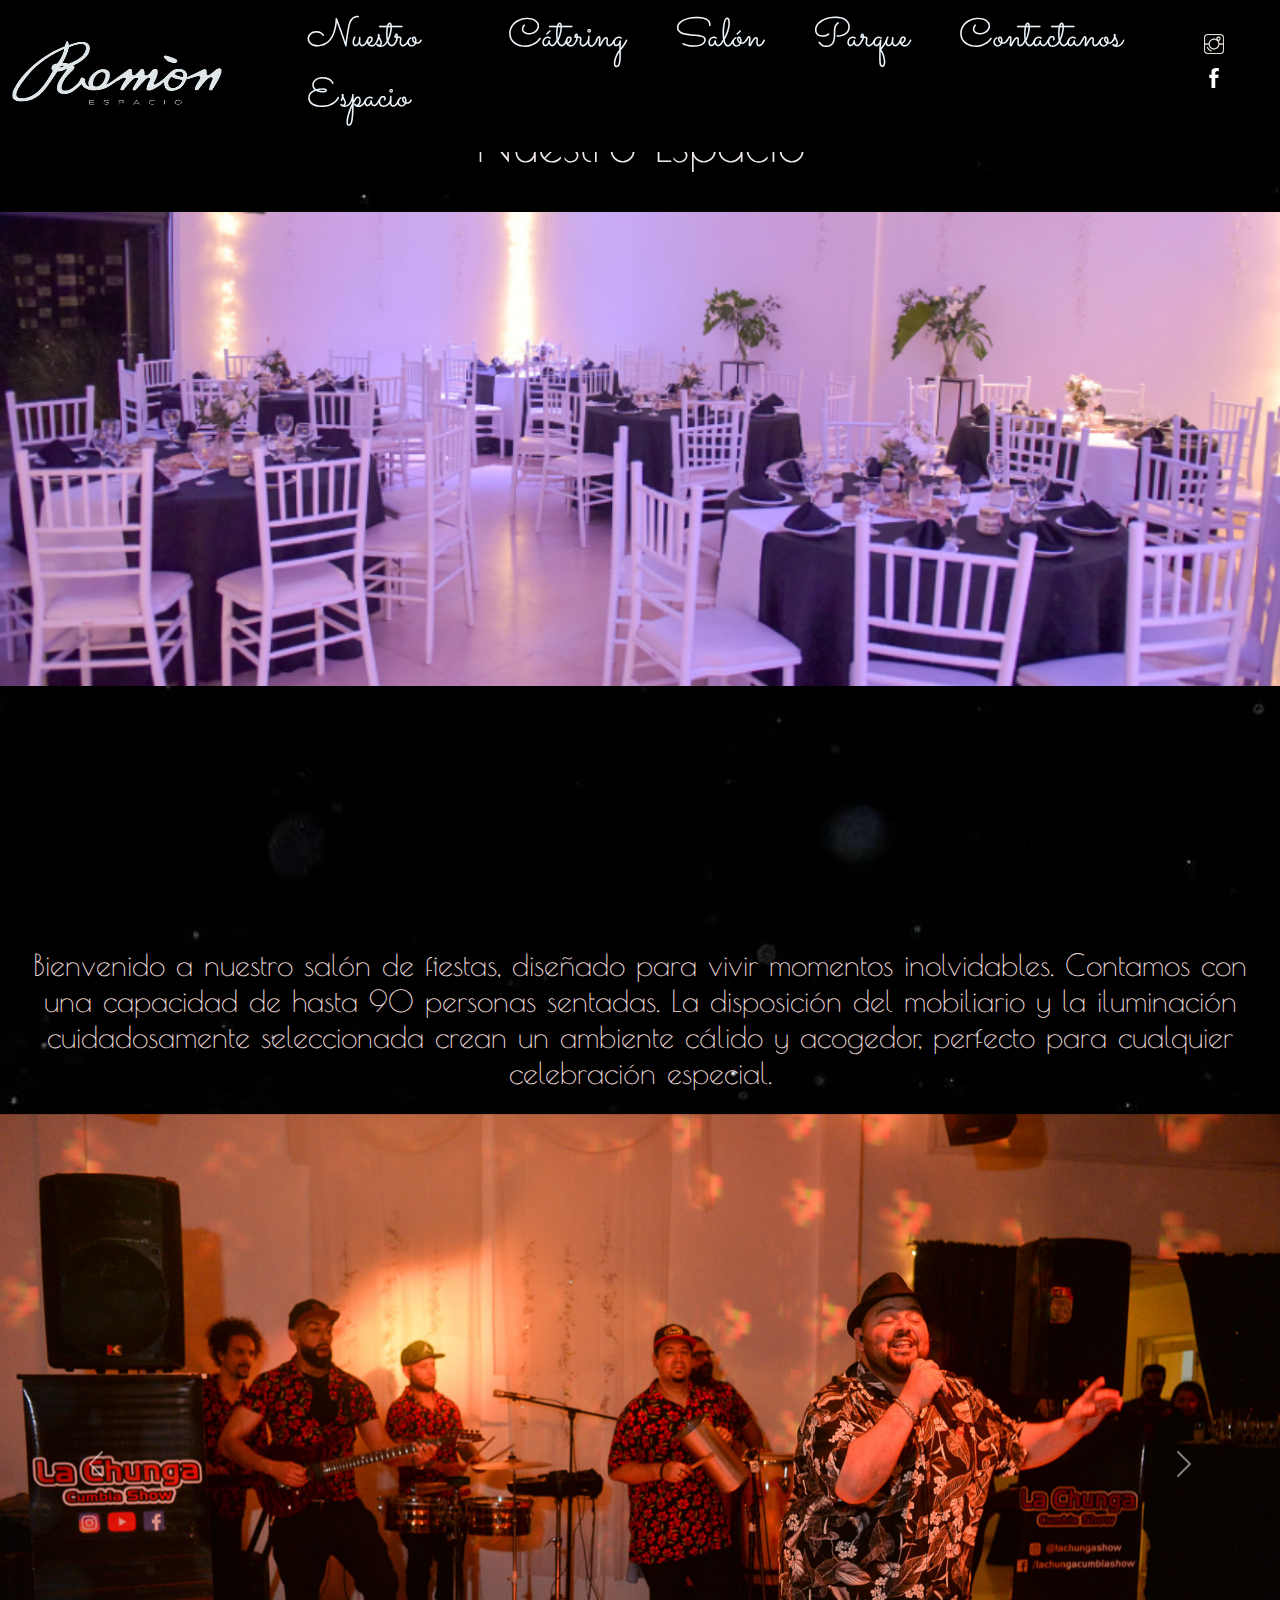
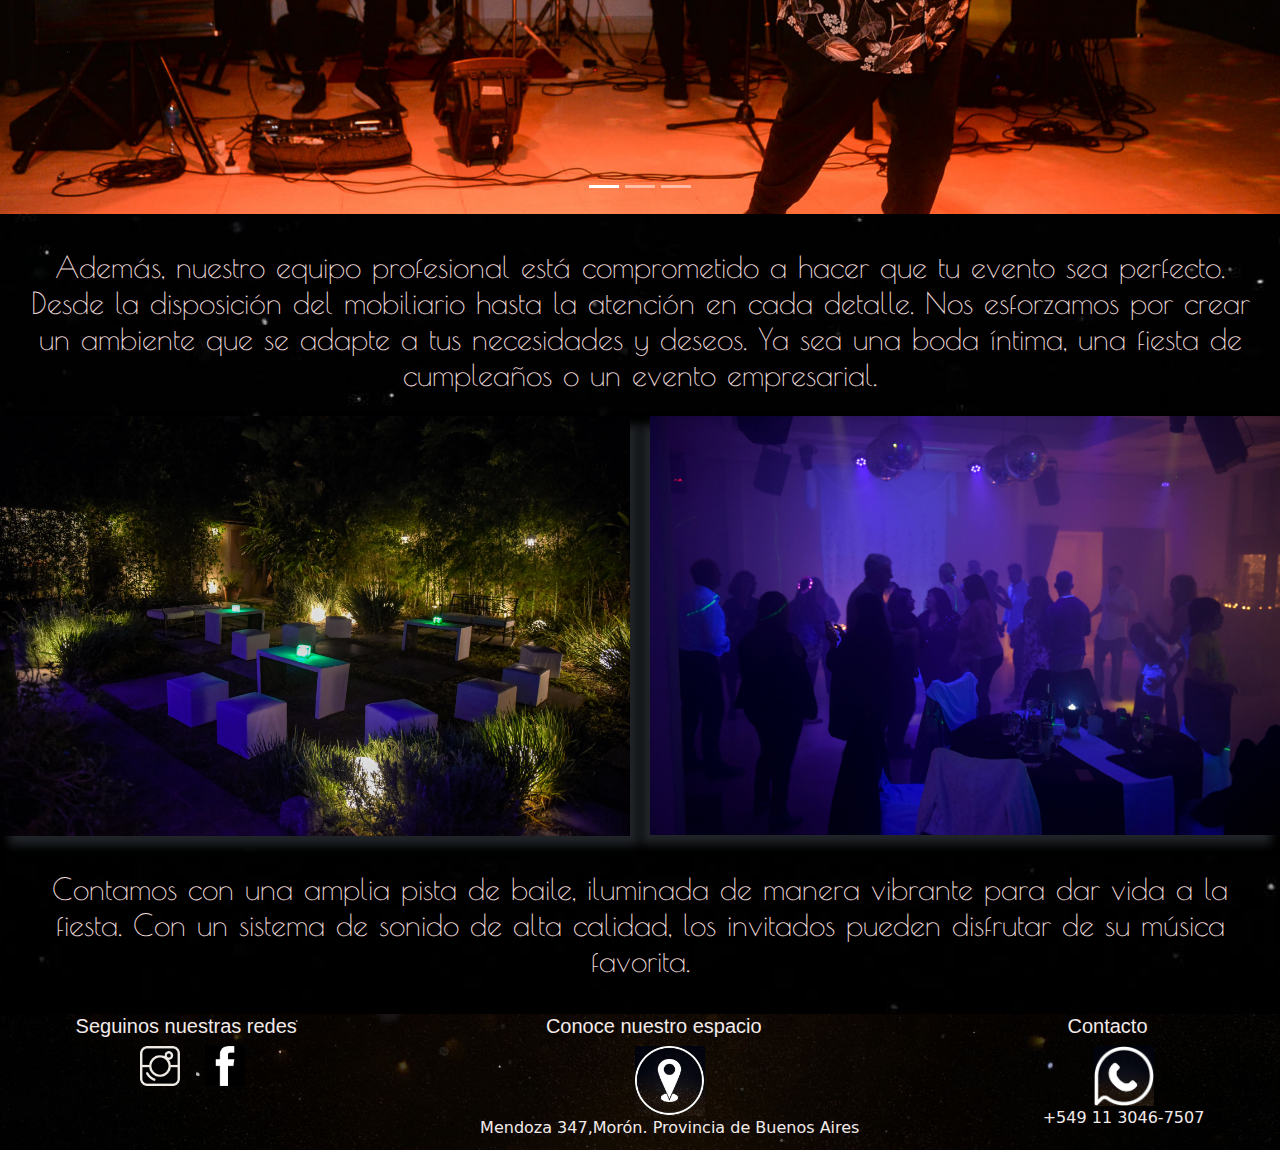
==== index.html @ b00c426a "espacio ramon" ====
<!DOCTYPE html>
<html lang="en">
<head>
    <meta charset="UTF-8">
    <meta name="viewport" content="width=device-width, initial-scale=1.0">
   <link rel="shortcut icon" href="img/favi.jpg" type="image/x-icon">
   <!-- Link a boostrap -->
   <link href="https://cdn.jsdelivr.net/npm/bootstrap@5.3.3/dist/css/bootstrap.min.css" rel="stylesheet" integrity="sha384-QWTKZyjpPEjISv5WaRU9OFeRpok6YctnYmDr5pNlyT2bRjXh0JMhjY6hW+ALEwIH" crossorigin="anonymous">
   <!-- Link css -->
    <link rel="stylesheet" href="css/style.css">
   
    <title>Nosotros</title>
</head>

<body class="fondo-index">

    <!-- Scrip boostrap -->
    <script src="https://cdn.jsdelivr.net/npm/bootstrap@5.3.3/dist/js/bootstrap.bundle.min.js" integrity="sha384-YvpcrYf0tY3lHB60NNkmXc5s9fDVZLESaAA55NDzOxhy9GkcIdslK1eN7N6jIeHz" crossorigin="anonymous"></script>
   

    <!--Logo-->

    <header>
        <img class="logoramon" src="img/logo.ramon.jpg" alt="Logo ramon" title="logo del salon esapcio ramon ">
    
    <!--Barra de navegacion-->
    <nav class="navbar">
        <div class="hambur" >   
        <span></span>
        <span></span>
        <span></span>
        </div>

        <ul class="nav-list" >

            <li><a href="">Nuestro Espacio</a></li>
            <li><a href="pages/catering.html">Cátering</a></li>
            <li><a href="pages/salon.html">Salón</a></li>
            <li><a href="pages/parque.html">Parque</a></li>
            <li><a href="pages/contactanos.html">Contactanos</a></li>

        </ul>
    </nav>
     <!--Redes Sociales-->
    <div>
        <nav class="navbar2">
            <ul class="nav-list2">
                <li><a class="instagram" href="https://www.instagram.com/espacio.ramon/" target="_blank">Instagram</a></li>
                <li><a class="facebook" href="https://m.facebook.com/people/Espacio-Ram%C3%B3n/100063478093708/" target="_blank">Facebook</a></li>
            </ul>
        </nav>
    </div>
    </header>


    

     <h1>Nuestro Espacio</h1>

    

     <div id="carouselExampleSlidesOnly" class="carousel slide" data-bs-ride="carousel">
        <div class="carousel-inner">
          <div class="carousel-item active">
            <img src="img/carrouselnosotros/car-one.png" class="d-block w-100" alt="foto nosotros 1">
          </div>
          <div class="carousel-item">
            <img src="img/carrouselnosotros/car-two.png" class="d-block w-100" alt="foto nosotros 2">
          </div>
          <div class="carousel-item">
            <img src="img/carrouselnosotros/car-three.png" class="d-block w-100" alt="foto nosotros 3">
          </div>
        </div>
      </div>
  

     <h2 class="h22">Bienvenido a nuestro  salón de fiestas, diseñado para vivir momentos inolvidables. Contamos con una capacidad de hasta 90 personas sentadas. La disposición del mobiliario y la iluminación cuidadosamente seleccionada crean un ambiente cálido y acogedor, perfecto para cualquier celebración especial.</h2>

      <!-- Carrousel 2 -->

      <div id="carouselExampleIndicators" class="carousel slide">
        <div class="carousel-indicators">
          <button type="button" data-bs-target="#carouselExampleIndicators" data-bs-slide-to="0" class="active" aria-current="true" aria-label="Slide 1"></button>
          <button type="button" data-bs-target="#carouselExampleIndicators" data-bs-slide-to="1" aria-label="Slide 2"></button>
          <button type="button" data-bs-target="#carouselExampleIndicators" data-bs-slide-to="2" aria-label="Slide 3"></button>
        </div>
        <div class="carousel-inner">
          <div class="carousel-item active">
            <img src="img/carousel2/car-four.jpg" class="d-block w-100" alt="carousel 1">
          </div>
          <div class="carousel-item">
            <img src="img/carousel2/car-five.jpg" class="d-block w-100" alt="carousel 2">
          </div>
          <div class="carousel-item">
            <img src="img/carousel2/car-six.jpg" class="d-block w-100" alt="carousel 3">
          </div>
        </div>
        <button class="carousel-control-prev" type="button" data-bs-target="#carouselExampleIndicators" data-bs-slide="prev">
          <span class="carousel-control-prev-icon" aria-hidden="true"></span>
          <span class="visually-hidden">Previous</span>
        </button>
        <button class="carousel-control-next" type="button" data-bs-target="#carouselExampleIndicators" data-bs-slide="next">
          <span class="carousel-control-next-icon" aria-hidden="true"></span>
          <span class="visually-hidden">Next</span>
        </button>
      </div>

        <h2>Además, nuestro equipo profesional está comprometido a hacer que tu evento sea perfecto. Desde la disposición del mobiliario hasta la atención en cada  detalle. Nos esforzamos por crear un ambiente que se adapte a tus necesidades y deseos. Ya sea una boda íntima, una fiesta de cumpleaños o un evento empresarial.</h2>

     <div class="imgsalon23">

        <img  class="imgsalon1" src="img/salon2.jpg" alt="Imagen del salón" title="living y esapcio completo">  
     
        <img class="imgsalon2" src="img/salon3.jpg" alt="Imagen del salón" title="Gente bailando"> 
      
      </div>


     <h2>Contamos con una amplia pista de baile, iluminada de manera vibrante para dar vida a la fiesta. Con un sistema de sonido de alta calidad, los invitados pueden disfrutar de su música favorita.</h2>


     <!--footer-->

     <footer>
        <section>
            <h4>Seguinos nuestras redes</h4>
            <nav>
                <ul>
                    <li><a class="instagram" href="https://www.instagram.com/espacio.ramon/" target="_blank">Instagram</a></li>
                    <li><a class="facebook" href="https://m.facebook.com/people/Espacio-Ram%C3%B3n/100063478093708/" target="_blank">Facebook</a></li>
                </ul>
            </nav>
        </section>

        <section>
            <h4>Conoce nuestro espacio</h4>
            <nav>
                <ul class="ubicacion">
                    <li>
                        <img class="maplogo" src="img/maplogo.jpg" alt="logo gps">
                    </li>
                    <li>Mendoza 347,Morón. Provincia de Buenos Aires</li>
                </ul>
            </nav>
        </section>
        <section>
            <h4>Contacto</h4>
            <nav>
                <ul class="whap" >
                    <li>
                        <img class="whaplogo" src="img/whaplogo.jpg" alt="logo whatsapp">
                    </li>
                    <li>+549 11 3046-7507</li>
                </ul>
            </nav>
        </section>
     </footer>
   
</body>
</html>
---- css/style.css ----
/*Fond-style header*/

@font-face {
    font-family: Sacramento;
    src: url(../fond-style/Sacramento/Sacramento-Regular.ttf);
}

/*Fond-style h1*/
@font-face {
    font-family: one;
    src: url(../fond-style/one/PoiretOne-Regular.ttf);
}

.iframe {
   max-width: 100%;
  
   height: 300px;
   display: block;
   margin: auto;

}

/*Logo ramon*/

.logoramon { 
    height: 90px;
    width: 250px;
    padding: 10px;
    margin-right: 42px;
}

/*Barra de navegacíon paginas*/


header {
   
    position: fixed;
    top: 0;
    background-color: black;
    display: flex;
    align-items: center;
    width: 100%;
    left: 0; 
    z-index: 1000;
    }

.navbar {
    display: flex;
    justify-content: center;
   flex-grow: 1;
   ;
   
    }


.nav-list {
    list-style: none;
    
    display: flex;

}

.nav-list li {
    margin-right: 50px;
}

.nav-list li a {
    font-family:Sacramento;
    color: aliceblue;
    font-size: 40px;
    padding: 0px;
    text-decoration: none;
    border: 1px; solid transparent;
    border-radius: 5px;
    transition: all 0.3s ease;
}

.nav-list li a:hover {
    background-color: beige;
    border-color: azure;
    color: black;
}


/*Barra de navegacíon redes*/


.navbar2 li {
    display: inline-block;   
}

.nav-list2 li a {
    display: block;
    width: 10px;
    height: 10px;
    background-size: cover;
    text-indent: -9999px;
    margin-right: 20px; 
    text-decoration: none;
    padding: 10px;  
    position: relative; 
    
}

.instagram {
    background-image: url(..img/insta.jpg);
}

.facebook {
    background-image: url(../img/face.jpg);
}

.nav-list2 li a:hover::before {
    content:"";
    position: absolute;
    top: 0;
    left: 0;
    width: 100%;
    height: 100%;
    background-color: rgba(230, 207, 161, 0.653);

}

/* H */


h1 {
    color: #f2eaea;
    margin-top: 75px;
    margin-bottom: 0;
    padding: 3%;
    text-align: center;
    font-family:one;
    font-size: 50px;
}

h2 {
   padding: 15px;
    text-align: center;
    font-family: one;
    font-size: 30px;  
    color: #f1dddd;    
    margin-top: 20px;
    
 
   
}
h3 {
    text-align: center;
    font-family: one;
    font-size: 24px;  
    color: #f1dddd; 
}

h4 {
   font-family:'Gill Sans', 'Gill Sans MT', Calibri, 'Trebuchet MS', sans-serif;
   font-size: 20px;
}


 /*Fondos de pantalla*/

 .fondo-index {
    background-image: url(../img/fondo.nosotros.jpg);
    background-size: cover;
    background-position: center;
 }
 .fondo-salon {
    margin: 0;
    padding: 0;
    width: 100%;
    height: 100%;
    background-image: url(../img/fondosalon.jpg);
    background-size: cover;
    background-position: center;
 }

 .fondo-catering {
    background-image: url(../img/fondocaterig.jpg);
    background-size: cover;
    background-position: center;

 }

 .fondo-parque {
   background-image: url(../img/fondoparque.jpg);
   background-size: cover;
   background-position: center;

 }
 .fondo-contacto {
   background-image: url(../img/fondocontactanos.jpg);
   background-size: cover;
   background-position: center;

 }

/* Nuestro esapcio */


.imgsalon23 {
   display: grid;
   grid-template-columns: repeat(2, 1fr);
   grid-column-gap: 20px;
   align-items: center;
}

.imgsalon1  {
   max-width: 100%;
   max-height: 900px;
   display: block;
   margin: auto;
   box-shadow: 9px 9px 9px;
   
}

.imgsalon2 {
    max-width: 100%;
    max-height: 900px;
    display: block;
    margin: auto;
    box-shadow: -9px 9px 9px;
}

.carousel {
   max-width: 100%;   
   
}


.carousel-inner {
   max-height: 700px;
 
} 
.carousel-item {
   height: 700px;
}


/* Catering */

.imgcone {
    max-width: 100%;
    max-height: 900px;
    display: block;
    margin: auto;
    padding: 10px;
    
}


 .catering-one {
   display: grid;
    grid-template-columns: repeat(4, 1fr);
    grid-column-gap: 10px;
    align-items: center;
    height: 300px;
    margin: 20px;
    margin-bottom: 200px;
    position: relative;

    
   
   
   
 }

 .catering-one img {
   
    padding: 10px;
    width: 100%;
    height: 400px;
    object-fit: cover;
 }

 .h2top {
   margin-top: 200px;
   
   
 }

.card {
   
   background-color: rgba(156, 139, 106, 0.473);
   border: 2px solid rgb(255, 255, 255);
   transition: border-radius 0.3s, box-shadow: 0.3s;
  
  
}

.card:hover {
   background-color: #242323;
   border-radius: 20px;
   box-shadow: 0 4px 8px rgba(red, green, blue, alpha);
}

.card-text {
   color: #ffffff;
}


 .catdivtorta {
    display: grid;
    grid-template-columns: repeat(4, 1fr);
    grid-column-gap: 20px;
    align-items: center;
 }

 .catdivtorta img {
    padding: 5px;
    width: 100%;
    height: 500px;
    object-fit: cover;
    box-shadow: -10px 9px 9px;

 }

 
/* Salon */

 .imgcorpo3 {
    display: grid;
    grid-template-columns: repeat(3, 1fr);
    grid-column-gap: 20px;
    align-items: center;
    
 }
 .imgcorpo3 img {
    max-width: 100%;
 }
    
 .imgcorpo{
   display: grid;
   grid-template-columns: repeat(3, 1fr);
   grid-column-gap: 10px;
   align-items: center;
   margin: 20px;
   
    
 }

 .imgcorpo img {
    max-width: 100%;
    height: 500px;
   box-shadow: -9px 9px 9px;
   }

   .cardsalon {
      display: grid;
      grid-template-columns: repeat(4, 1fr);
      grid-gap: 20px;
      justify-content: center;
    }
    
      
   

 .card-title {
   color: #f1dddd;
 }


 /* Pqrque */

 
 .imgparque1 {
   
        display: block;
        margin: 0 auto;
        max-width: 100%;
        max-height: 700px; 
 }
 .imgparque2 {
    display: grid;
    grid-template-columns: repeat(2, 1fr);
    grid-column-gap: 20px;
    align-items: center;
 }

 .imgparque2 img {
    max-width: 100%;
 }

 .imgparque3 {
   padding: 40px;
    display: block;
    margin: 0 auto;
    max-width: 100%;
    max-height: 700px;
 }


 /*footeer*/

 footer {
    display: flex;
    justify-content: space-between;
    background-image: url(../img/footer.jpg);
    background-repeat: no-repeat;
    background-size: cover;
    color: #f2eaea;
    text-align: center;
    margin-top: 20px;
    position: relative;
    z-index: 1000;
   
 }
 footer section {
    flex-grow: 1;
    display: inline-block;
    margin: 0 auto;
    
 }
 footer li {
    display: inline;
 }

 footer li a {
    display: inline-block;
    width: 40px;
    height: 40px;
    background-size:cover;
    text-indent: -9999px;
    margin-right: 20px;
    text-decoration: none;
    padding: 10px;
 
 }
footer nav ul {
    margin-bottom: 10px;
}

 
 footer  nav ul li {
    display: inline; 
    }
 
 .ubicacion {
   
    display: flex;
    flex-direction: column;
   align-items: center;
   text-align: center;
} 

  
  
.whap {
    display: flex;
    flex-direction: column;
}
 


 .instagram {
    background-image: url(../img/insta.jpg);
 }

 .facebook {
    background-image: url(../img/face.jpg);
 }

.maplogo {
    width:70px;
    height:70px;

}

.whaplogo {
    
    width: 60px;
    height: 60px;
}

/* Formulario */

.form-1 {
    width: 900px;
    background-color: rgba(255, 255, 255, 0.753);
    padding: 40px;
    margin: auto;
    margin-top: 50px;
    border-radius: 5px;
    font-family: one ;
    font-size: 40px;
    margin-bottom: 10px;
    text-align: center;
    
 }
 .input {
    width:100%;
    
    padding: 10px;
    margin-bottom: 20px;
    font-family:Verdana, Geneva, Tahoma, sans-serif;
    font-size: 20px;
    margin-bottom:auto;
    border-radius: 10px;
    border: #433030 solid;
 }

 .iframe {
   width: 100%;
   max-width: 1000px;
   height: 300px;
 }
 

/*Mobile*/

.hambur {
   display: none;
   flex-direction: column;
   justify-content: space-between;
   width: 20px;
   height: 20px;
   cursor: pointer;
   padding: 0;
   margin: auto 15px;
}

.hambur span {
   width: 30px;
   height: 4px;
   background-color: #333;
   transition: all 0.3s ease;
}





@media only screen and (max-width: 767px) {

 /* Navbar */


   .hambur {
       display: flex;
   }

   .logoramon { 
      height: 80px;
      width: 150px;
      padding: 10px;
      margin-right: 42px;
  }

   .nav-list {
       display: none;
       flex-direction: column;
       align-items: center;
       margin-top: 20px;
   }

   .nav-list li {
       margin: 10px 0;
   }

   .nav-list li a {
       padding: 10px 0;
       border-bottom: 1px solid #fcffff;
   }

   .navbar2 {
       display: none;
   }

    /* Carousel */


   .carousel {
      max-width: 100%;   
   }
   
   .carousel-inner {
      max-height: auto;
   } 
   
   .carousel-item {
      height: auto; 
   }


   /* imgsalon23 */

   .imgsalon23 {
      grid-template-columns: 1fr;
   }

   .imgsalon23 .imgsalon1,
   .imgsalon23 .imgsalon2 {
      width: 100%;
      padding: 10px;
   }
   /* H */

   h1{
      text-align: center;
      font-size: 24px;
   }
   h2 {
      margin-top: 0;
      text-align: center;
      font-size: 25px;
     

   }


   /* Catering */


   .catering-one {
      display: flex;
      flex-wrap: wrap;
      justify-content: center;
      gap: 20px;
    
      position: relative;
      z-index: 18;
      padding: 5%;
    
      
    }
  
    .card {
      width: calc(50% - 20px); 
      margin-bottom: 0px;
    
      }

   
  .h2top h2{
   top: 500px;
  position:relative;
  
  z-index: 20;
  }

  .catdivtorta {
   display: flex;
  flex-wrap: wrap;
   justify-content: center;
   position: relative;
   z-index: 22;
   margin-top: 500px;
 }
 
 .catdivtorta img {
   width: 70%; 
   height:auto; 
   margin-bottom: 10px; 
   
 }


 /* fOOTER */

footer {
   text-align: center;
   padding: 20px;
   height: auto;
   width: auto;
}

footer section {
   margin-bottom: 20px;
}

footer h4 {
   font-size: 18px;
   margin-bottom: 10px;
}

footer ul {
   padding-left: 0;
   list-style: none;
}

footer ul li {
   margin-bottom: 10px;
}

footer .maplogo,
footer .whaplogo {
   width: 40px;
   height: auto;
}


  }


  /* Mobile */

  @media only screen and (max-width: 480px) {

   /* Navbar */
  
  
     .hambur {
         display: flex;
     }
  
     .logoramon { 
        height: 60px;
        width: 100px;
        padding: 10px;
        margin-right: 30px;
    }
  
     .nav-list {
         display: none;
         flex-direction: column;
         align-items: center;
         margin-top: 20px;
     }
  
     .nav-list li {
         margin: 10px 0;
     }
  
     .nav-list li a {
         padding: 10px 0;
         border-bottom: 1px solid #fcffff;
     }
  
     .navbar2 {
         display: none;
     }
  
      /* Carousel */
  
  
     .carousel {
        max-width: 100%;   
     }
     
     .carousel-inner {
        max-height: auto;
     } 
     
     .carousel-item {
        height: auto; 
     }
  
  
     /* imgsalon23 */
  
     .imgsalon23 {
        grid-template-columns: 1fr;
     }
  
     .imgsalon23 .imgsalon1,
     .imgsalon23 .imgsalon2 {
        width: 100%;
        padding: 10px;
     }
     /* H */
  
     h1{
        text-align: center;
        font-size: 20px;
     }
     h2 {
        margin-top: 0;
        text-align: center;
        font-size: 15px;
       
  
     }
  
  
     /* Catering */
  
  
     .catering-one {
        display: flex;
        flex-wrap: wrap;
        justify-content: center;
        gap: 5px;
        position: relative;
        z-index: 18;
        padding: 4%;
      
        
      }
    .catering-one img {
      width:auto;
      height: auto;
    }
      .card {
        width: 80%; 
      
        }
  
     
    .h2top h2{
     top: 830px;
    position:relative;
    z-index: 20;
    }
  
    .catdivtorta {
     display: flex;
    flex-wrap: wrap;
     justify-content: center;
     position: relative;
     z-index: 22;
     margin-top: 840px;
   }
   
   .catdivtorta img {
     width: 70%; 
     height:auto; 
     margin-bottom: 10px; 
     
   }
  
  
   /* fOOTER */
  
  footer {
     text-align: center;
     padding: 30px;
     height: auto;
     width: auto;
  }
  
  footer section {
     margin-bottom: 20px;
  }
  
  footer h4 {
     font-size: 14px;
     margin-bottom: 10px;
  }
  
  footer ul {
     padding-left: 0;
     list-style: none;
  }
  
  footer ul li {
     margin-bottom: 10px;
  }
  
  footer .maplogo,
  footer .whaplogo {
     width: 30px;
     height: auto;
  }
  
  .instagram {
   background-image: url(../img/insta.jpg);
   
}

.facebook {
   background-image: url(../img/face.jpg);
}

  
    }
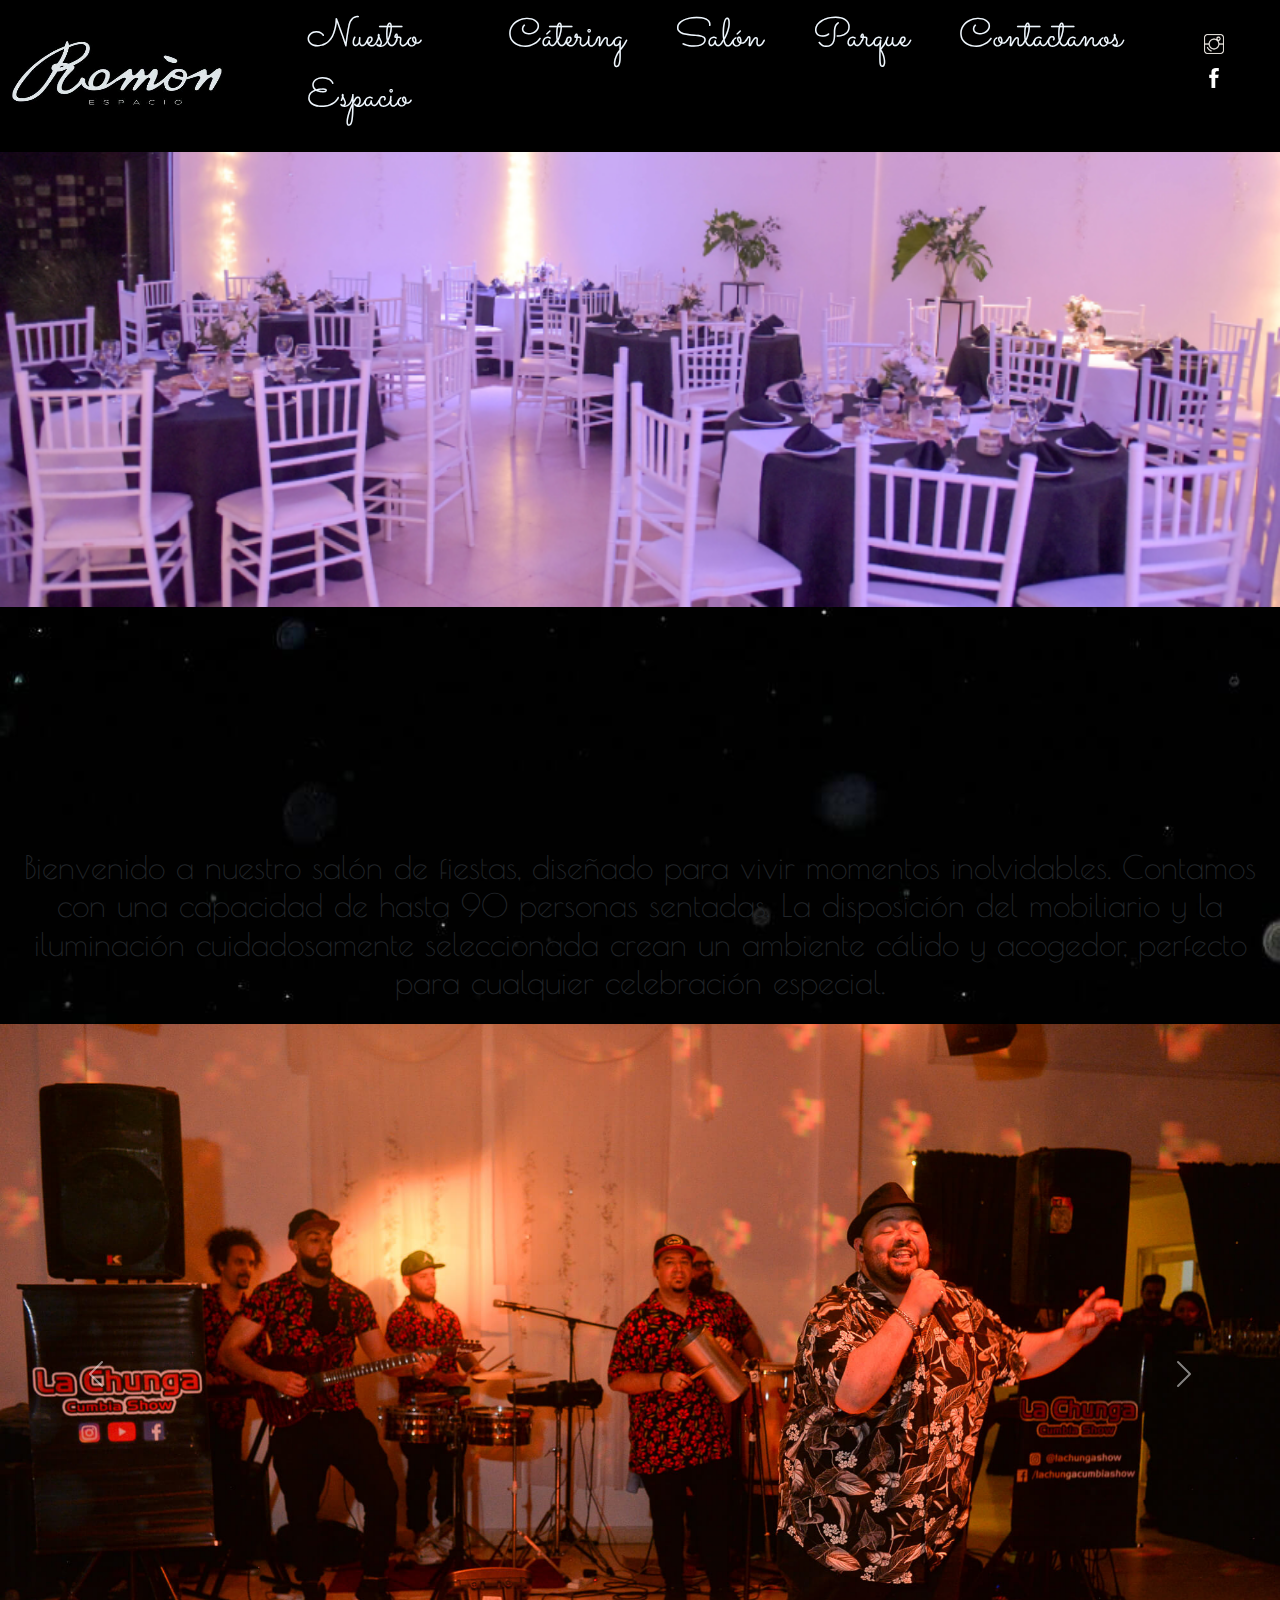
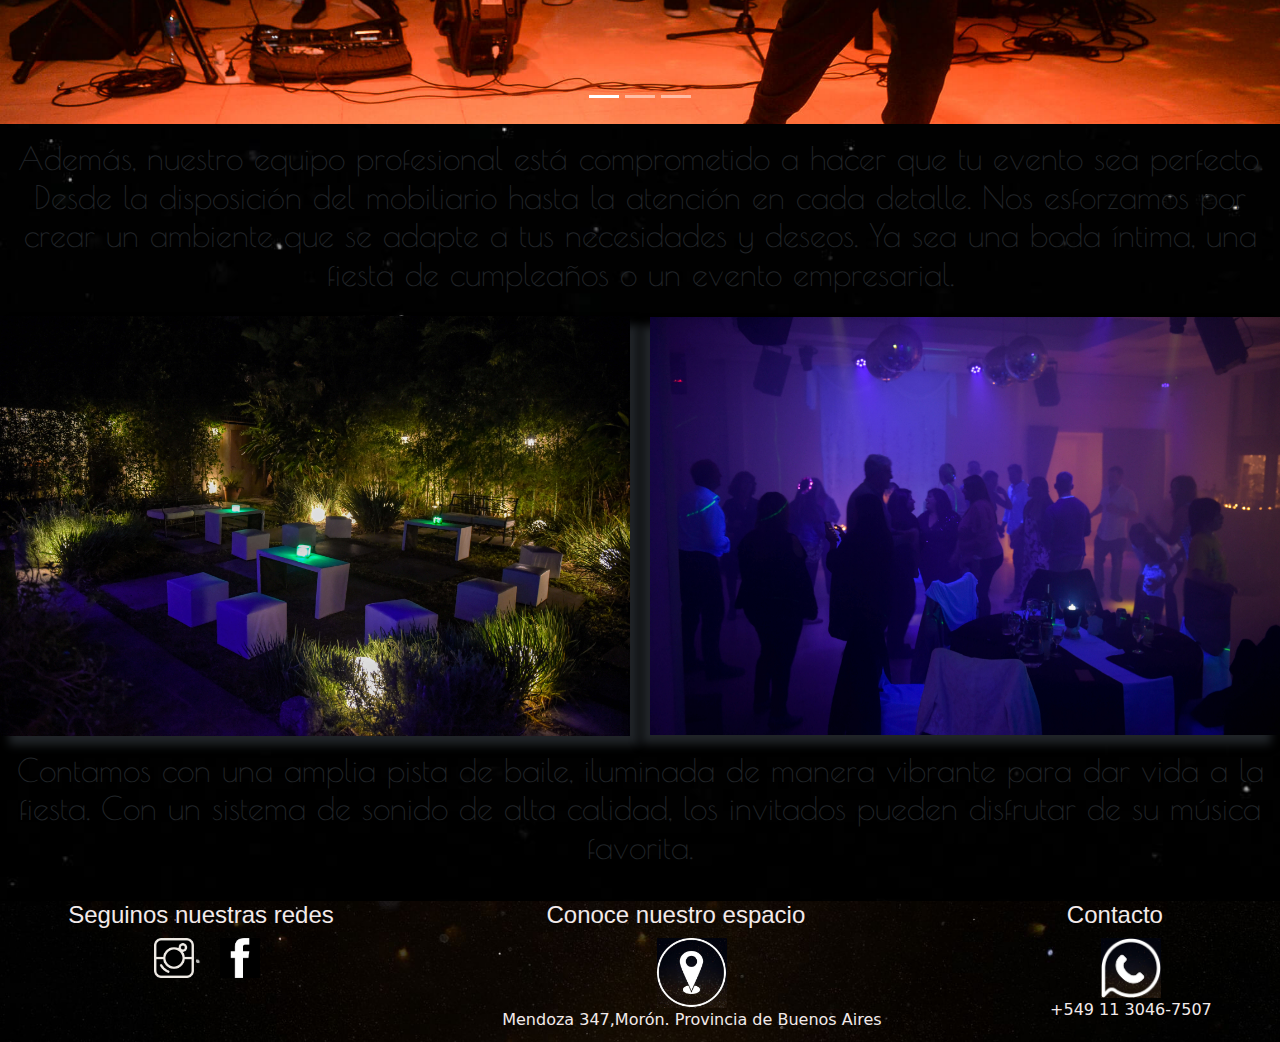
==== commit 2a0077db: "modofique estiquetas" ====
--- a/index.html
+++ b/index.html
@@ -4,8 +4,7 @@
     <meta charset="UTF-8">
     <meta name="viewport" content="width=device-width, initial-scale=1.0">
    <link rel="shortcut icon" href="img/favi.jpg" type="image/x-icon">
-   <!-- Link a boostrap -->
-   <link href="https://cdn.jsdelivr.net/npm/bootstrap@5.3.3/dist/css/bootstrap.min.css" rel="stylesheet" integrity="sha384-QWTKZyjpPEjISv5WaRU9OFeRpok6YctnYmDr5pNlyT2bRjXh0JMhjY6hW+ALEwIH" crossorigin="anonymous">
+   
    <!-- Link css -->
     <link rel="stylesheet" href="css/style.css">
    
@@ -51,10 +50,8 @@
         </nav>
     </div>
     </header>
-
-
     
-
+    <main>
      <h1>Nuestro Espacio</h1>
 
     
@@ -118,7 +115,7 @@
 
      <h2>Contamos con una amplia pista de baile, iluminada de manera vibrante para dar vida a la fiesta. Con un sistema de sonido de alta calidad, los invitados pueden disfrutar de su música favorita.</h2>
 
-
+    </main>
      <!--footer-->
 
      <footer>
@@ -155,6 +152,7 @@
             </nav>
         </section>
      </footer>
-   
+   <!-- Link a boostrap -->
+   <link href="https://cdn.jsdelivr.net/npm/bootstrap@5.3.3/dist/css/bootstrap.min.css" rel="stylesheet" integrity="sha384-QWTKZyjpPEjISv5WaRU9OFeRpok6YctnYmDr5pNlyT2bRjXh0JMhjY6hW+ALEwIH" crossorigin="anonymous">
 </body>
 </html>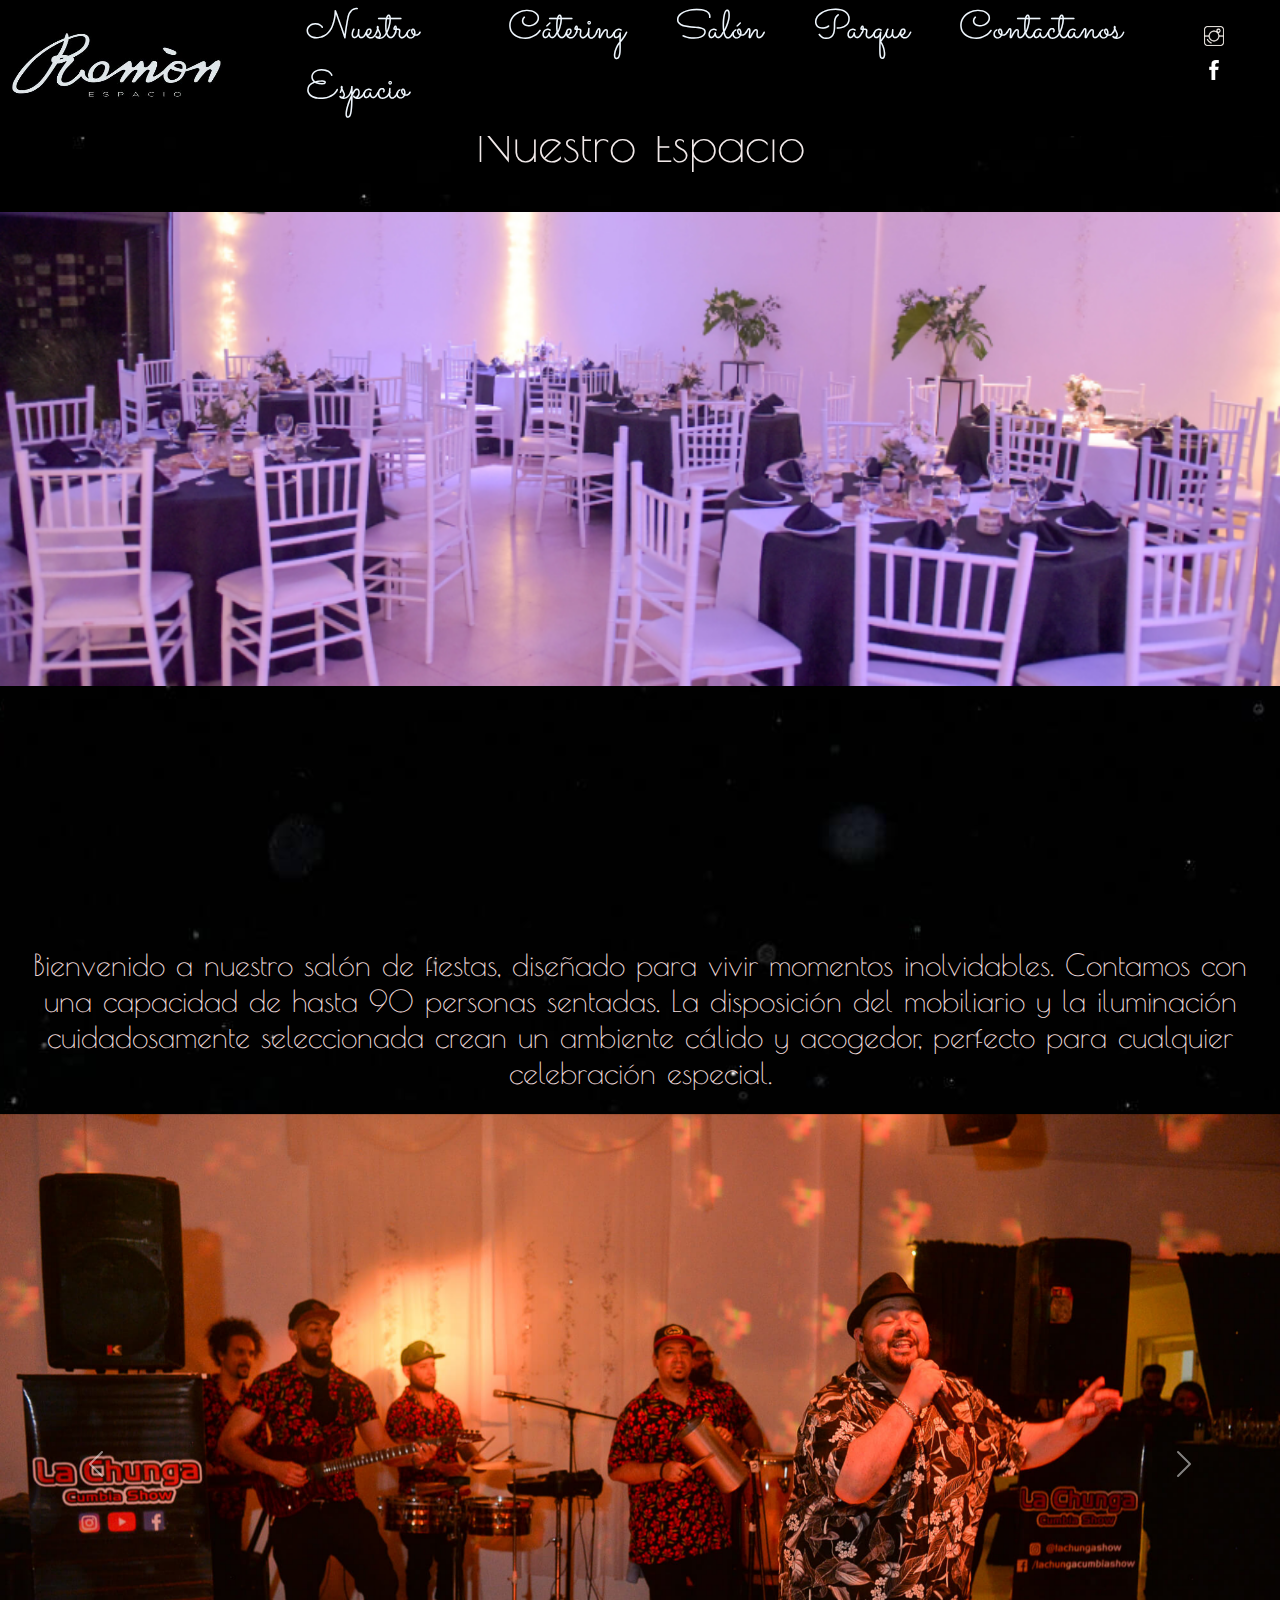
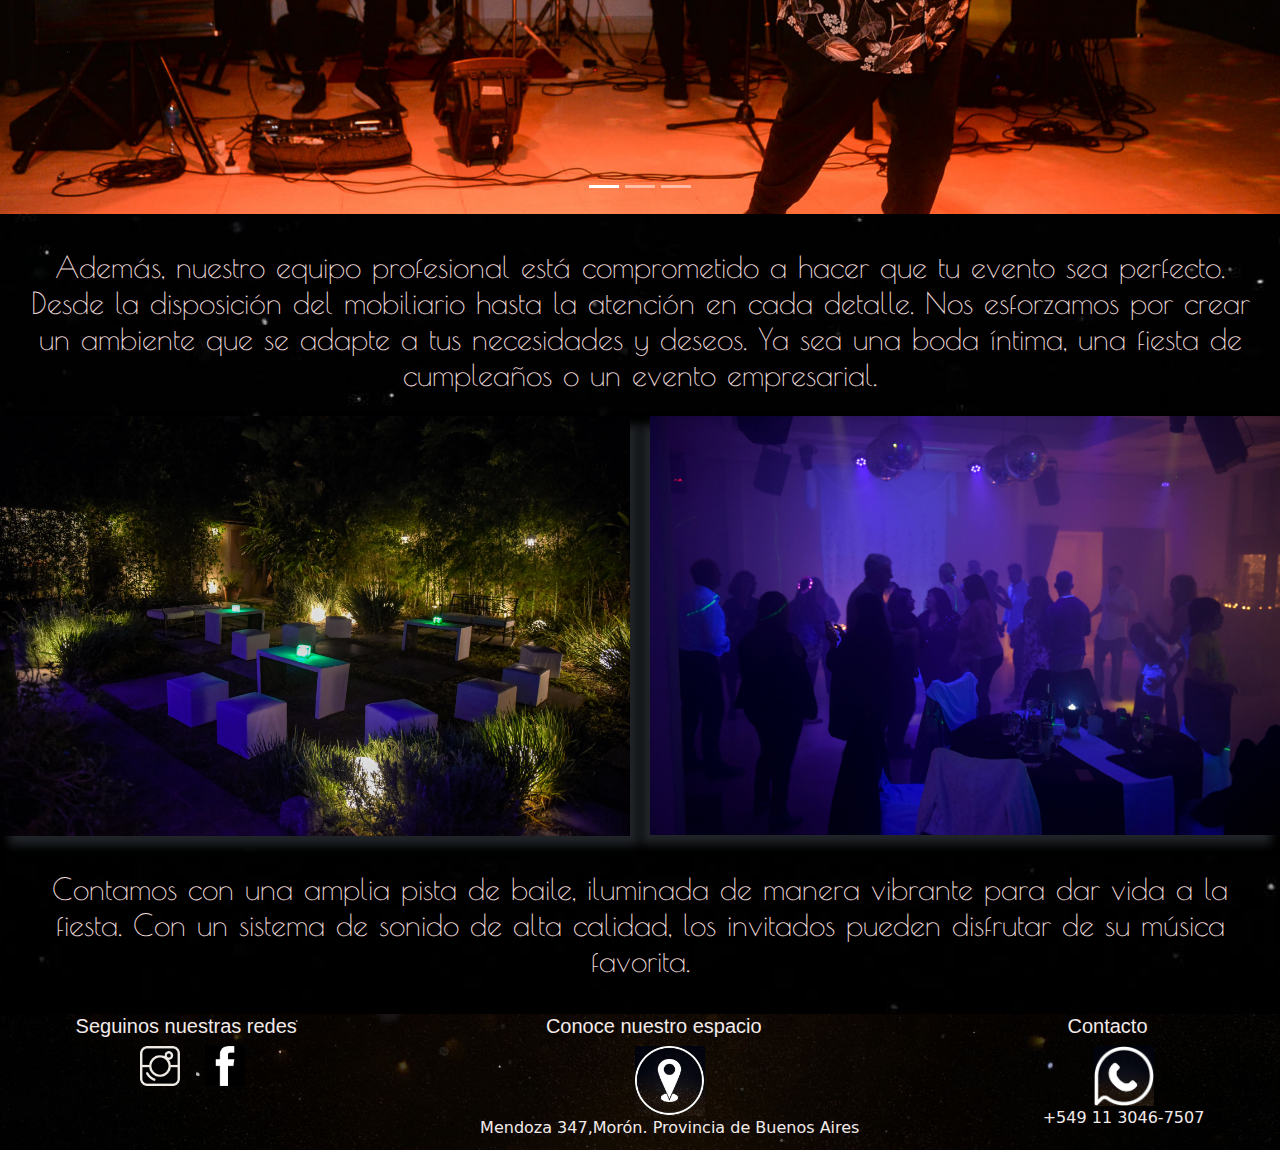
==== commit 41d988c3: "Subiendo pryecto" ====
--- a/index.html
+++ b/index.html
@@ -3,19 +3,17 @@
 <head>
     <meta charset="UTF-8">
     <meta name="viewport" content="width=device-width, initial-scale=1.0">
-   <link rel="shortcut icon" href="img/favi.jpg" type="image/x-icon">
-   
-   <!-- Link css -->
+    <link rel="shortcut icon" href="../img/favi.jpg" type="image/x-icon">
+    <!-- Linka boostrap -->
+    <link href="https://cdn.jsdelivr.net/npm/bootstrap@5.3.3/dist/css/bootstrap.min.css" rel="stylesheet" integrity="sha384-QWTKZyjpPEjISv5WaRU9OFeRpok6YctnYmDr5pNlyT2bRjXh0JMhjY6hW+ALEwIH" crossorigin="anonymous">
+
     <link rel="stylesheet" href="css/style.css">
-   
     <title>Nosotros</title>
 </head>
 
 <body class="fondo-index">
 
-    <!-- Scrip boostrap -->
-    <script src="https://cdn.jsdelivr.net/npm/bootstrap@5.3.3/dist/js/bootstrap.bundle.min.js" integrity="sha384-YvpcrYf0tY3lHB60NNkmXc5s9fDVZLESaAA55NDzOxhy9GkcIdslK1eN7N6jIeHz" crossorigin="anonymous"></script>
-   
+    
 
     <!--Logo-->
 
@@ -23,12 +21,7 @@
         <img class="logoramon" src="img/logo.ramon.jpg" alt="Logo ramon" title="logo del salon esapcio ramon ">
     
     <!--Barra de navegacion-->
-    <nav class="navbar">
-        <div class="hambur" >   
-        <span></span>
-        <span></span>
-        <span></span>
-        </div>
+   
 
         <ul class="nav-list" >
 
@@ -40,6 +33,46 @@
 
         </ul>
     </nav>
+     <!-- Toger menu -->
+
+     <nav class="navbar navbar-expand- d-sm-block d-md-none">
+      <div class="container-fluid">
+        <button class="navbar-toggler" type="button" data-bs-toggle="offcanvas" data-bs-target="#offcanvasNavbar" aria-controls="offcanvasNavbar" aria-label="Toggle navigation">
+          <span class="navbar-toggler-icon white-toggler-icon"></span>
+        </button>
+        <div class="offcanvas offcanvas-end" tabindex="-1" id="offcanvasNavbar" aria-labelledby="offcanvasNavbarLabel">
+          <div class="offcanvas-header">
+            <h5 class="offcanvas-title" id="offcanvasNavbarLabel">Offcanvas</h5>
+            <button type="button" class="btn-close" data-bs-dismiss="offcanvas" aria-label="Close"></button>
+          </div>
+          <div class="offcanvas-body">
+            <ul class="navbar-nav justify-content-end flex-grow-1 pe-3">
+              <li class="nav-item">
+                <li><a  href=""class="nav-link active" aria-current="page" href="#">Nuestro Espacio</a></li>
+                <li><a  href="pages/catering.html"class="nav-link active" aria-current="page" href="#">Cátering</a></li>
+                <li><a  href="pages/salon.html"class="nav-link active" aria-current="page" href="#">Salón</a></li>
+                <li><a  href="pages/parque.html"class="nav-link active" aria-current="page" href="#">Parque</a></li>
+                <li><a  href="pages/contactanos.html"class="nav-link active" aria-current="page" href="#">Contactanos</a></li>
+              </li>
+                <ul class="dropdown-menu">
+                  <li><a class="dropdown-item" href="#">Action</a></li>
+                  <li><a class="dropdown-item" href="#">Another action</a></li>
+                  <li>
+                    <hr class="dropdown-divider">
+                  </li>
+                  <li><a class="dropdown-item" href="#">Something else here</a></li>
+                </ul>
+              </li>
+            </ul>
+            <form class="d-flex mt-3" role="search">
+              <input class="form-control me-2" type="search" placeholder="Search" aria-label="Search">
+              <button class="btn btn-outline-success" type="submit">Search</button>
+            </form>
+          </div>
+        </div>
+      </div>
+    </nav>
+   
      <!--Redes Sociales-->
     <div>
         <nav class="navbar2">
@@ -49,9 +82,12 @@
             </ul>
         </nav>
     </div>
+
+    
     </header>
     
     <main>
+      
      <h1>Nuestro Espacio</h1>
 
     
@@ -153,6 +189,6 @@
         </section>
      </footer>
    <!-- Link a boostrap -->
-   <link href="https://cdn.jsdelivr.net/npm/bootstrap@5.3.3/dist/css/bootstrap.min.css" rel="stylesheet" integrity="sha384-QWTKZyjpPEjISv5WaRU9OFeRpok6YctnYmDr5pNlyT2bRjXh0JMhjY6hW+ALEwIH" crossorigin="anonymous">
+   <script src="https://cdn.jsdelivr.net/npm/bootstrap@5.3.3/dist/js/bootstrap.bundle.min.js" integrity="sha384-YvpcrYf0tY3lHB60NNkmXc5s9fDVZLESaAA55NDzOxhy9GkcIdslK1eN7N6jIeHz" crossorigin="anonymous"></script>
 </body>
 </html>